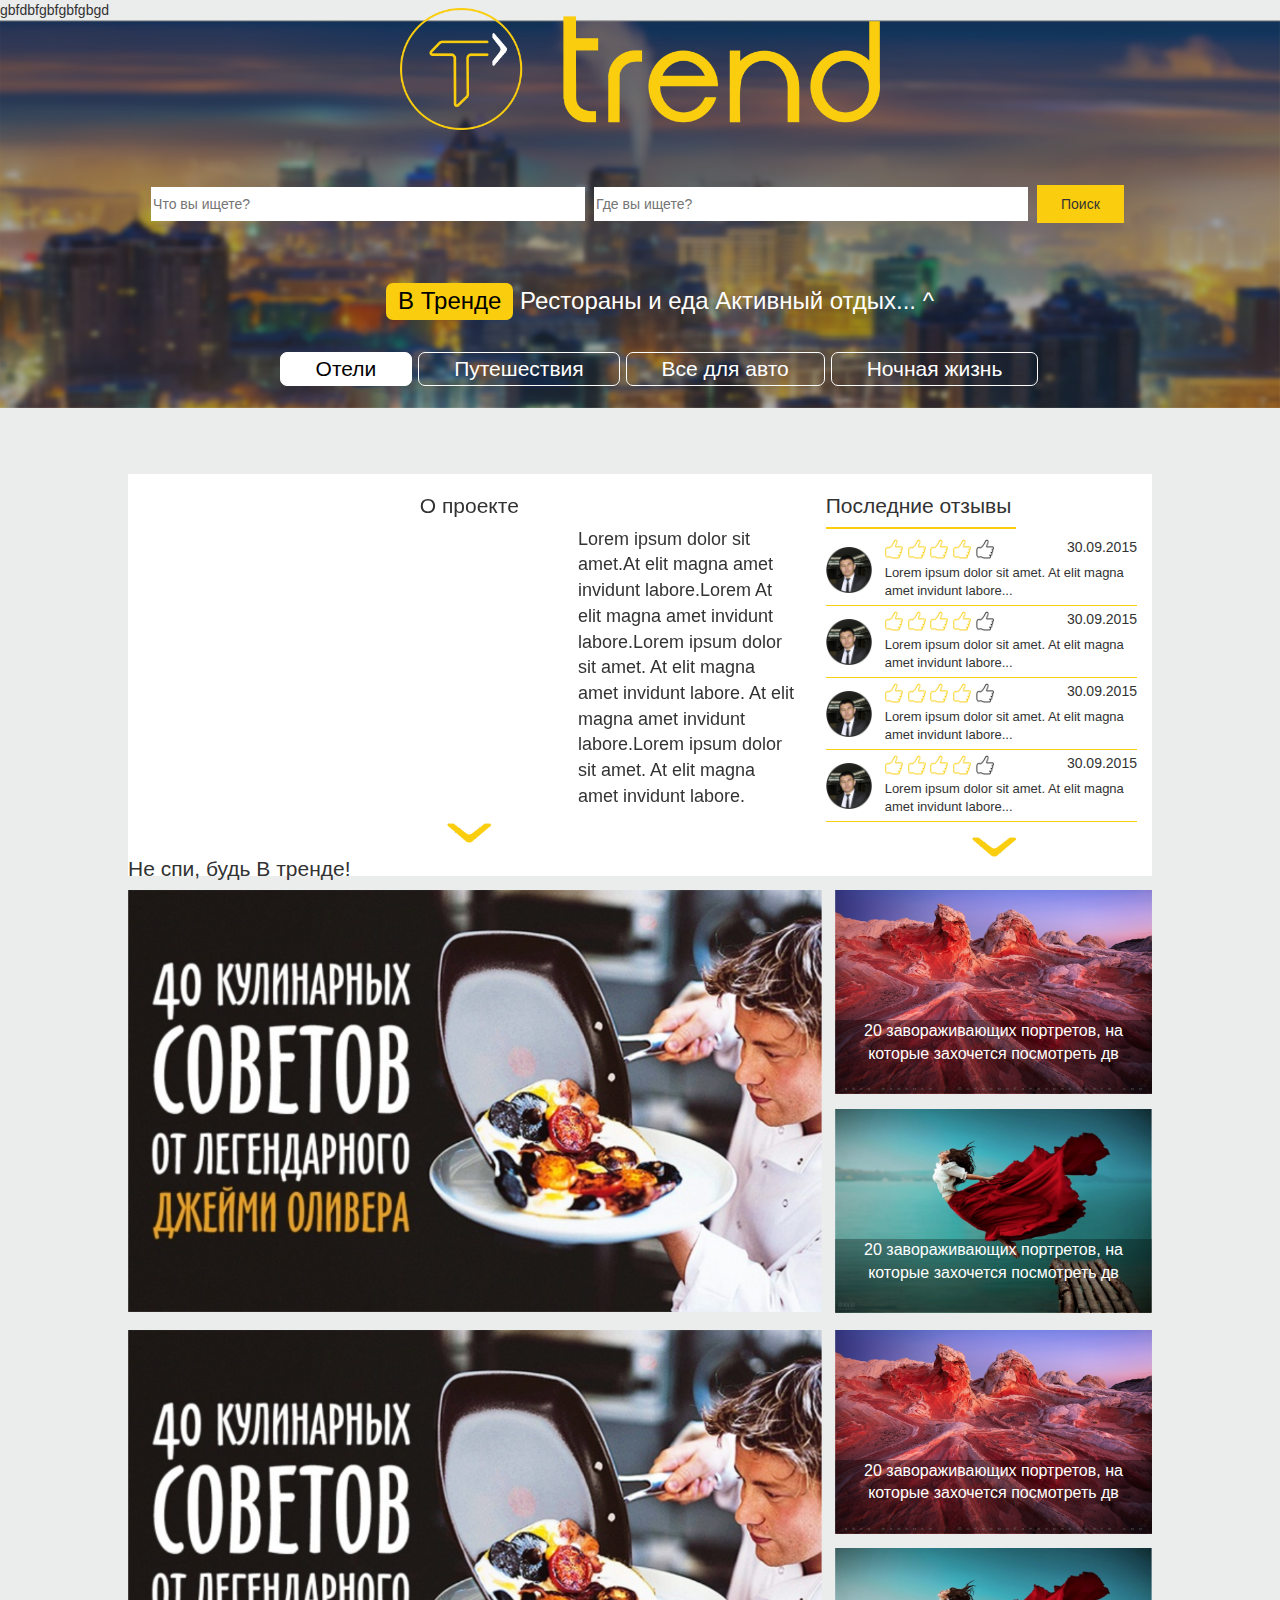
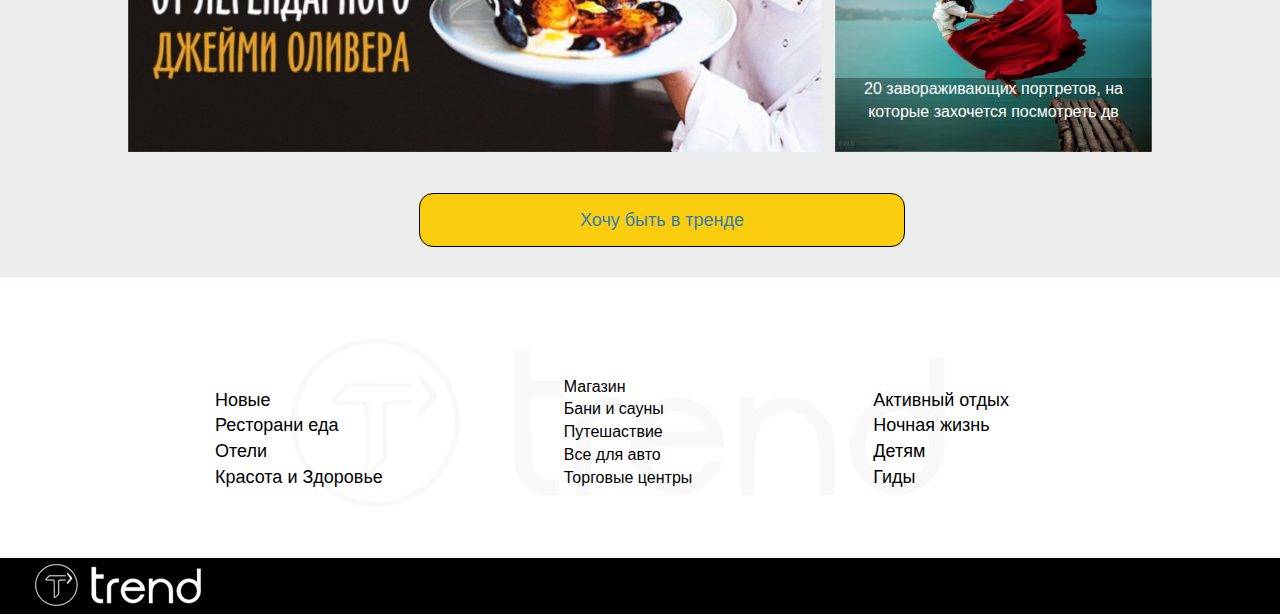
==== index.html @ f0052952 "commit" ====
<!DOCTYPE html>
<html lang="en">
<head>
    <meta charset="utf-8">
    <meta http-equiv="X-UA-Compatible" content="IE=edge">
    <meta name="viewport" content="width=device-width, initial-scale=1">
    <title>Trend.KZ</title>
    <!-- Bootstrap -->
    <link href="assets/css/bootstrap.min.css" rel="stylesheet">
    <link href="assets/css/bootstrap-theme.min.css" rel="stylesheet">
    <link href="assets/css/home.css" rel="stylesheet">
    <!--[if lt IE 9]>
    <script src="https://oss.maxcdn.com/html5shiv/3.7.2/html5shiv.min.js"></script>
    <script src="https://oss.maxcdn.com/respond/1.4.2/respond.min.js"></script>
    <![endif]-->

    gbfdbfgbfgbfgbgd
</head>
<body>
<header>
    <img src="assets/image/mainPic.png" class="backgrounImage">
    <div class="headContent">
        <img src="assets/image/main_logo.png" class="logo">
        <form>
            <input type="text" placeholder="Что вы ищете?">
            <input type="text" placeholder="Где вы ищете?">
            <input type="submit" value="Поиск">
        </form>
        <ul class="topOne">
            <li class="active"><a href=""> В Тренде</a></li>
            <li><a href=""> Рестораны и еда</a></li>
            <li><a href=""> Активный отдых...</a></li>
            <li><a href=""> ^</a></li>
        </ul>
        <ul class="topTwo">
            <li class="active"><a href="">Отели</a></li>
            <li><a href="">Путешествия</a></li>
            <li><a href="">Все для авто</a></li>
            <li><a href="">Ночная жизнь</a></li>
        </ul>
    </div>
</header>
<main>
    <div class="about row">
        <div class="col-md-8 aboutProekt">
        <h2>О проекте</h2>
        <div class="video"><iframe width="420" height="283" src="https://www.youtube.com/embed/H9YBXbiTwL0" frameborder="0" allowfullscreen></iframe></div>
        <p>Lorem ipsum dolor sit amet.At elit magna amet invidunt labore.Lorem  At elit magna amet invidunt labore.Lorem ipsum dolor sit amet. At elit magna amet invidunt labore. At elit magna amet invidunt labore.Lorem ipsum dolor sit amet. At elit magna amet invidunt labore.</p>
        <a href=""><img src="assets/image/more_link.png"></a>
    </div>
        <div class="col-md-4">
            <h2>Последние отзывы</h2>
            <div class="deliver"></div>
            <div class="review">
                <img src="assets/image/face_review.png" class="reviewFace">
                <ul>
                    <li><img src="assets/image/like_yellow.png"></li>
                    <li><img src="assets/image/like_yellow.png"></li>
                    <li><img src="assets/image/like_yellow.png"></li>
                    <li><img src="assets/image/like_yellow.png"></li>
                    <li><img src="assets/image/like.png"></li>
                </ul>
                <p class="date">30.09.2015</p>
                <p class="reviewText">Lorem ipsum dolor sit amet. At elit magna amet invidunt labore...</p>
            </div>
            <div class="review">
                <img src="assets/image/face_review.png" class="reviewFace">
                <ul>
                    <li><img src="assets/image/like_yellow.png"></li>
                    <li><img src="assets/image/like_yellow.png"></li>
                    <li><img src="assets/image/like_yellow.png"></li>
                    <li><img src="assets/image/like_yellow.png"></li>
                    <li><img src="assets/image/like.png"></li>
                </ul>
                <p class="date">30.09.2015</p>
                <p class="reviewText">Lorem ipsum dolor sit amet. At elit magna amet invidunt labore...</p>
            </div>
            <div class="review">
                <img src="assets/image/face_review.png" class="reviewFace">
                <ul>
                    <li><img src="assets/image/like_yellow.png"></li>
                    <li><img src="assets/image/like_yellow.png"></li>
                    <li><img src="assets/image/like_yellow.png"></li>
                    <li><img src="assets/image/like_yellow.png"></li>
                    <li><img src="assets/image/like.png"></li>
                </ul>
                <p class="date">30.09.2015</p>
                <p class="reviewText">Lorem ipsum dolor sit amet. At elit magna amet invidunt labore...</p>
            </div>
            <div class="review">
                <img src="assets/image/face_review.png" class="reviewFace">
                <ul>
                    <li><img src="assets/image/like_yellow.png"></li>
                    <li><img src="assets/image/like_yellow.png"></li>
                    <li><img src="assets/image/like_yellow.png"></li>
                    <li><img src="assets/image/like_yellow.png"></li>
                    <li><img src="assets/image/like.png"></li>
                </ul>
                <p class="date">30.09.2015</p>
                <p class="reviewText">Lorem ipsum dolor sit amet. At elit magna amet invidunt labore...</p>
            </div>
            <a href=""><img src="assets/image/more_link.png" class="reviewLink"></a>
        </div>

        <div class="news">
            <h2>Не спи, будь В тренде!</h2>
            <div class="group">
                <img src="assets/image/background_top1.png" class="group1">
                <div class="group2">
                    <img src="assets/image/background_top2.png">
                    <div class="newsDescription"><p>20 завораживающих портретов, на которые захочется посмотреть дв</p></div>
                </div>

                <div class="group3">
                    <img src="assets/image/background_top3.png">
                    <div class="newsDescription"><p>20 завораживающих портретов, на которые захочется посмотреть дв</p></div>
                </div>
            </div>
            <div class="group" id="news2">
                <img src="assets/image/background_top1.png" class="group1">
                <div class="group2">
                    <img src="assets/image/background_top2.png">
                    <div class="newsDescription"><p>20 завораживающих портретов, на которые захочется посмотреть дв</p></div>
                </div>

                <div class="group3">
                    <img src="assets/image/background_top3.png">
                    <div class="newsDescription"><p>20 завораживающих портретов, на которые захочется посмотреть дв</p></div>
                </div>
            </div>
        </div>
        <a href="" class="will">Хочу быть в тренде</a>
    </div>
    <div style="clear: both"></div>
    <div class="menus">
        <div class="inMenus">
            <ul>
                <li><a href="">Новые</a></li>
                <li><a href="">Ресторани еда</a></li>
                <li><a href="">Отели</a></li>
                <li><a href="">Красота и Здоровье</a></li>
            </ul>
            <ul class="center">
                <li><a href="">Магазин</a></li>
                <li><a href="">Бани и сауны</a></li>
                <li><a href="">Путешаствие</a></li>
                <li><a href="">Все для авто</a></li>
                <li><a href="">Торговые центры</a></li>
            </ul>
            <ul>
                <li><a href="">Активный отдых</a></li>
                <li><a href="">Ночная жизнь</a></li>
                <li><a href="">Детям</a></li>
                <li><a href="">Гиды</a></li>
            </ul>
        </div>
    </div>
</main>
<footer>
    <img src="assets/image/footerMiniLogo.png">
</footer>

<!--scripts-->
<script src="/assets/js/jquery.min.js"></script>
<script src="/assets/js/bootstrap.min.js"></script>
<script src="/assets/js/respond.js"></script>
</body>
</html>
---- assets/css/home.css ----
body{
    background: #ebecec;
}
ul{
    list-style: none;
}
.backgrounImage{
    width: 100%;
    max-height: 494px;
}
.headContent{
    margin: 0 auto;
    width: 978px;
    margin-top: -400px;
    text-align: center;
}
.logo{
    width: 480px;
    margin-bottom: 55px;
}
input[type="text"]{
    line-height: normal;
    width: 434px;
    height: 34px;
    border: none;
    margin-right: 5px;
}
.topOne li,.topTwo li {
    display: inline-block;
}
.topOne li a,.topTwo li a{
    color: #fff;
}
.topOne .active a,.topTwo .active a{
    color: #000;
}
.topOne{
    margin-top: 60px;
    font-size: 24px;
}
.topTwo{
    margin-top: 32px;
}
.topOne .active{
    background-color: #face0e;
    padding: 1px 12px;
    border-radius: 7px;
}
.topTwo li{
    font-size: 21px;
    border: 1px solid #fff;
    border-radius: 7px;
    padding: 1px 35px;
    margin-right: 2px;
}
.topTwo .active{
    background: #fff;
}
.about{
    width: 1024px;
    margin: 88px auto;
    background: #fff;
    height: 402px;
}
.video{
    float: left;
    margin-right: 15px;
}
.aboutProekt{
    font-size: 18px;
    text-align: center;
}
.aboutProekt p{
    text-align: left;
}
.about h2{
    font-size: 21px;
}
.deliver {
    height: 2px;
    width: 190px;
    margin-bottom: 5px;
    background: #face0e;
}
.review{
    height: 72px;
    border-bottom: 1px solid #FACE0E;
}
.review ul{
    display: inline-block;
    margin-top: 4px;
    margin-left: -28px;
    float: left;
}
.reviewFace {
    width: 46px;
    height: 46px;
    float: left;
    margin-top: 13px;
}
.review ul li{
    display: inline-block;
    margin-left: 1px;
}
.review ul li img{
    width: 18px;
    height: 20px;
}
.review .date{
    float: right;
    margin-top: 3px;
}
.reviewText{
    display: inline-block;
    font-size: 13px;
    margin-left: 59px;
    position: relative;
    top: -29px;
}
.reviewLink{
    margin-left: 146px;
    margin-top: 15px;
}
.group{
    margin-bottom: 13px;
}
.group1{
    width: 694px;
    height: 422px;
    float: left;
    margin-right: 13px;
}
.group2{
    margin-bottom: 13px;
}
.group2 img, .group3 img{
    height: 204px;
    width: 100%;
}
.group2, .group3{
    height: 204px;
    width: 317px;
}
.group2, .group3{
    display: inline-block;
}
.group3{
    position: relative;
    top: -29px;
}
.newsDescription{
    width: 317px;
    display: inline-block;
    background-color: rgba(0, 0, 0, 0.3);
    position: relative;
    top: -74px;
    color: #fff;
    text-align: center;
    font-size: 16px;
    height: 73px;
}
#news2{
    margin-top: -69px;
}
.will {
    background-color: #face0e;
    padding: 16px 160px;
    border-radius: 14px;
    border: 1px solid #000;
    margin-left: 291px;
    font-size: 18px;
}
.menus{
    width: 100%;
    margin-top: 125px;
    background: #fff;
    height: 281px;
    display: block;
    padding-top: 5px;
}
.inMenus{
    width: 1024px;
    margin: 56px auto;
    font-size: 18px;
    padding-left: 47px;
    background-image: url("../image/footerLogo.png");
    height: 171px;
    background-repeat: no-repeat;
    background-position: 44% 8%;
    padding-top: 38px;
}
.news{
    margin-bottom: -30px;
}
.inMenus ul{
    display: inline-block;
    margin-right: 136px;
}
.inMenus ul li a{
    color: #000;
}
.inMenus ul .icon{
    background-image: url("../image/category_2.png");
    width: 20px;
    height: 20px;
}
.inMenus .center{
    font-size: 16px;
}
footer{
    height: 56px;
    background-color: #000;
    width: 100%;
}
input[type="submit"] {
    line-height: normal;
    height: 38px;
    width: 87px;
    border: none;
    margin-right: 5px;
    background-color: #FACE0E;
}
footer img{
    margin-top: 6px;
    margin-left: 35px;
}
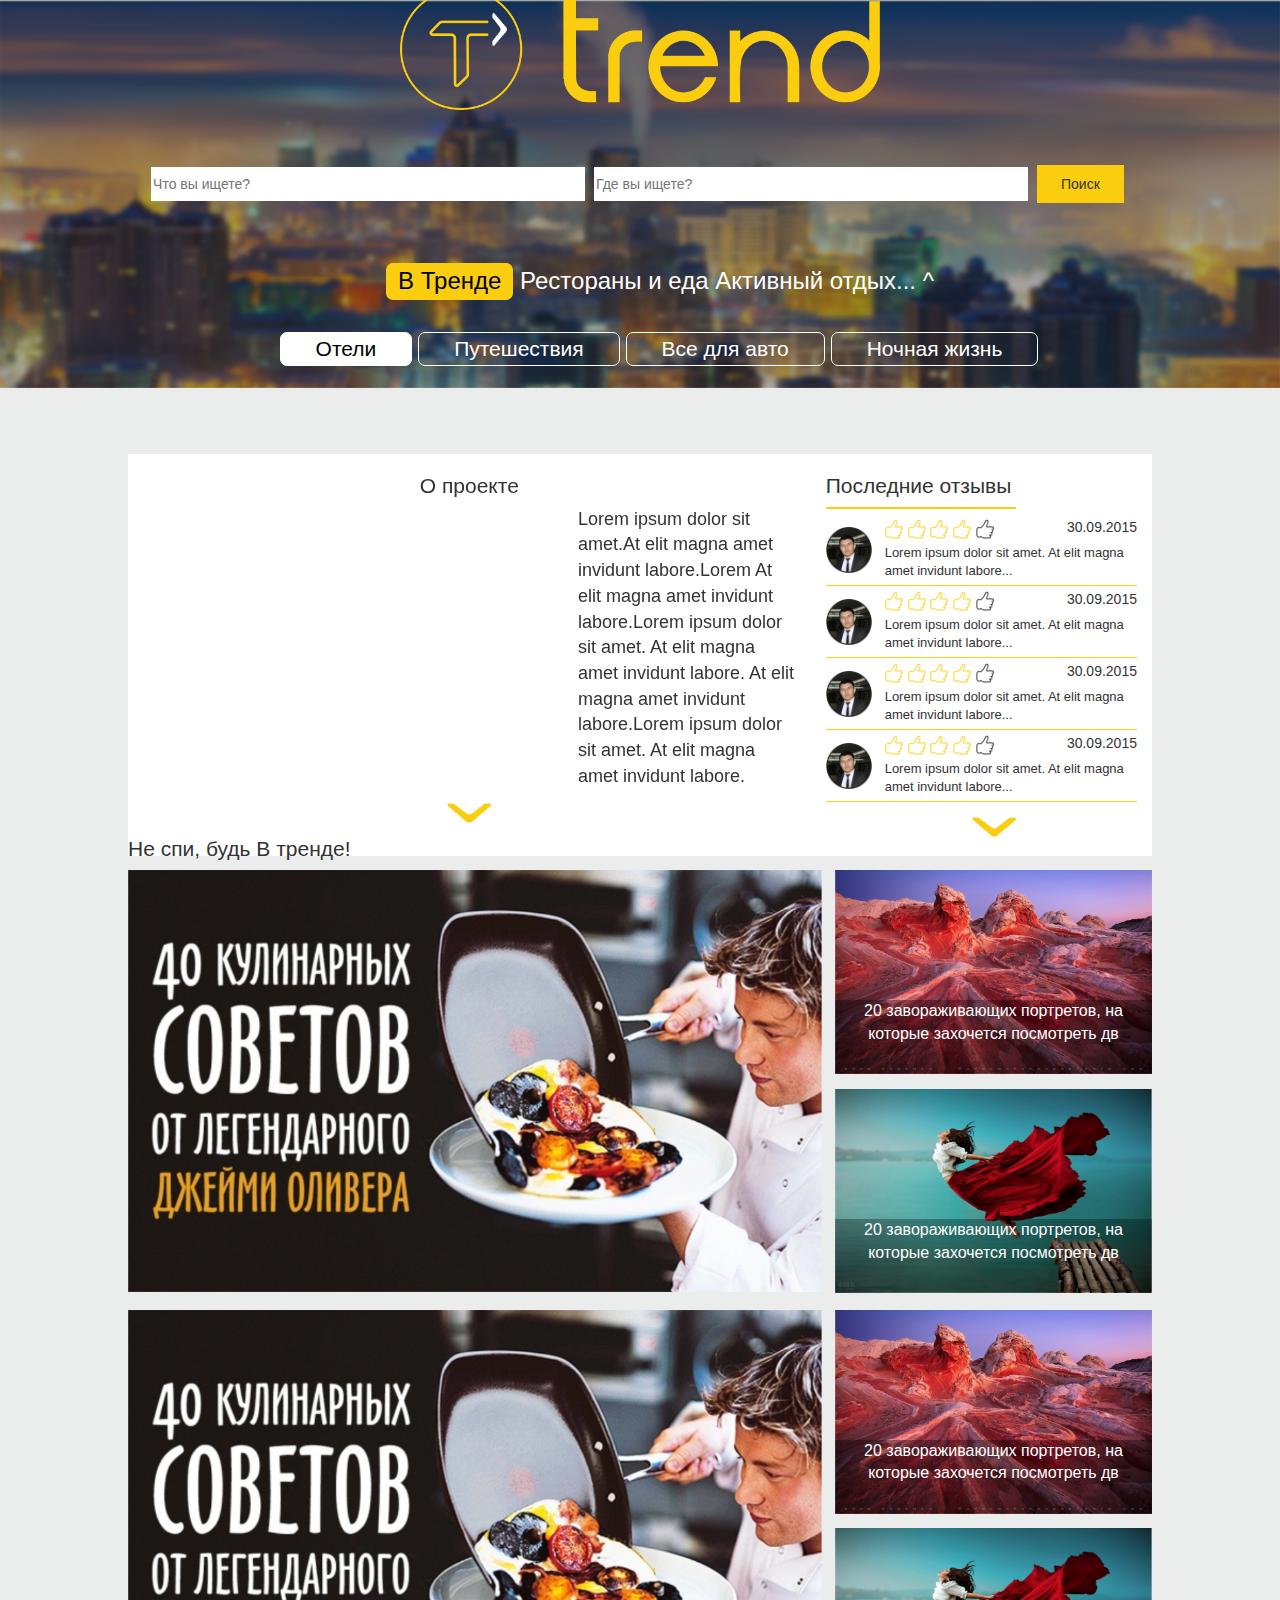
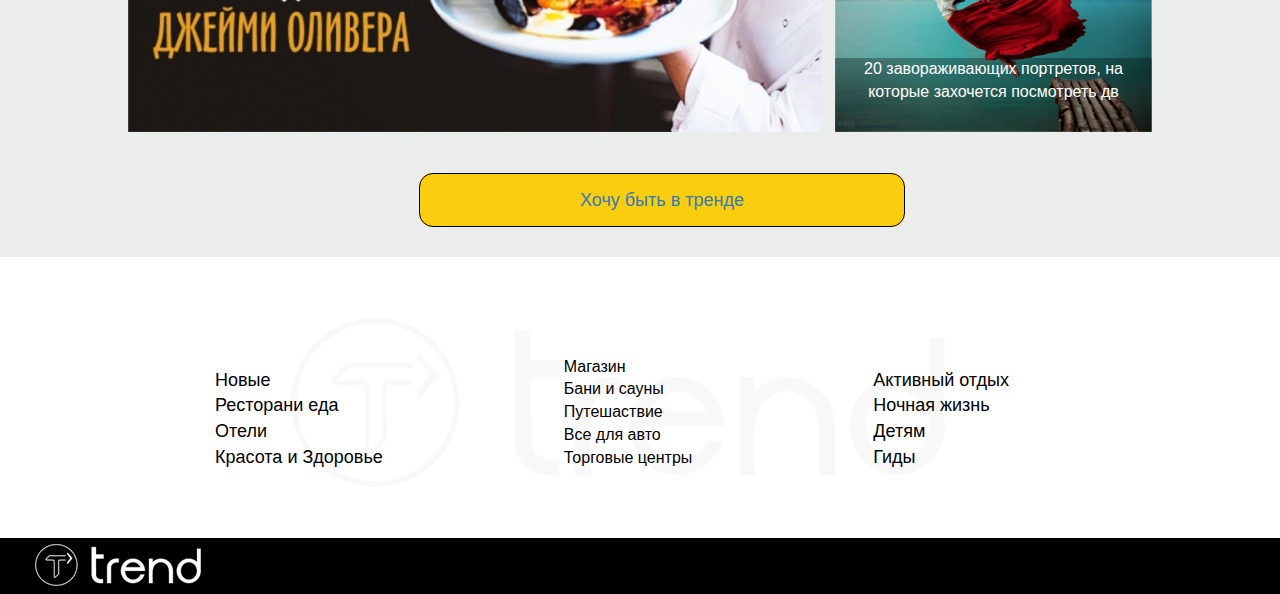
==== commit 7adc2d55: "index.php - new" ====
--- a/index.html
+++ b/index.html
@@ -13,8 +13,6 @@
     <script src="https://oss.maxcdn.com/html5shiv/3.7.2/html5shiv.min.js"></script>
     <script src="https://oss.maxcdn.com/respond/1.4.2/respond.min.js"></script>
     <![endif]-->
-
-    gbfdbfgbfgbfgbgd
 </head>
 <body>
 <header>
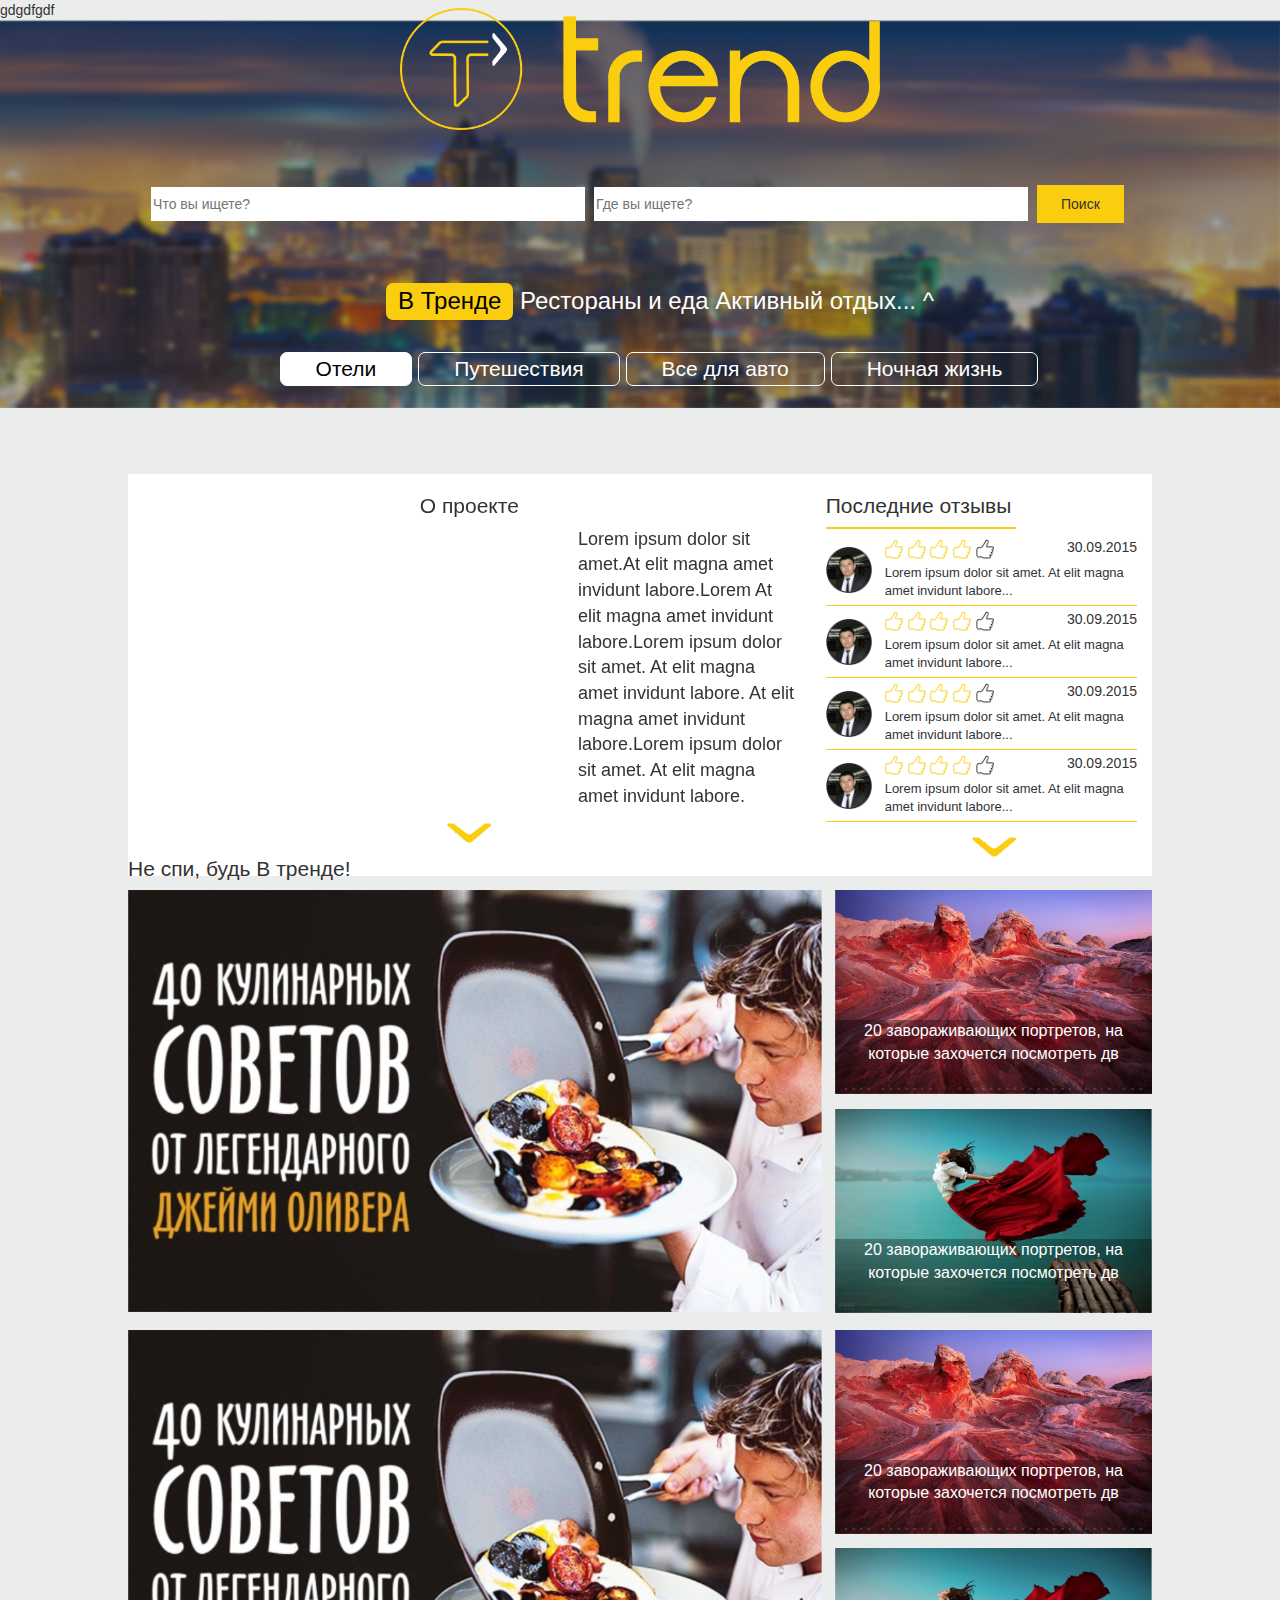
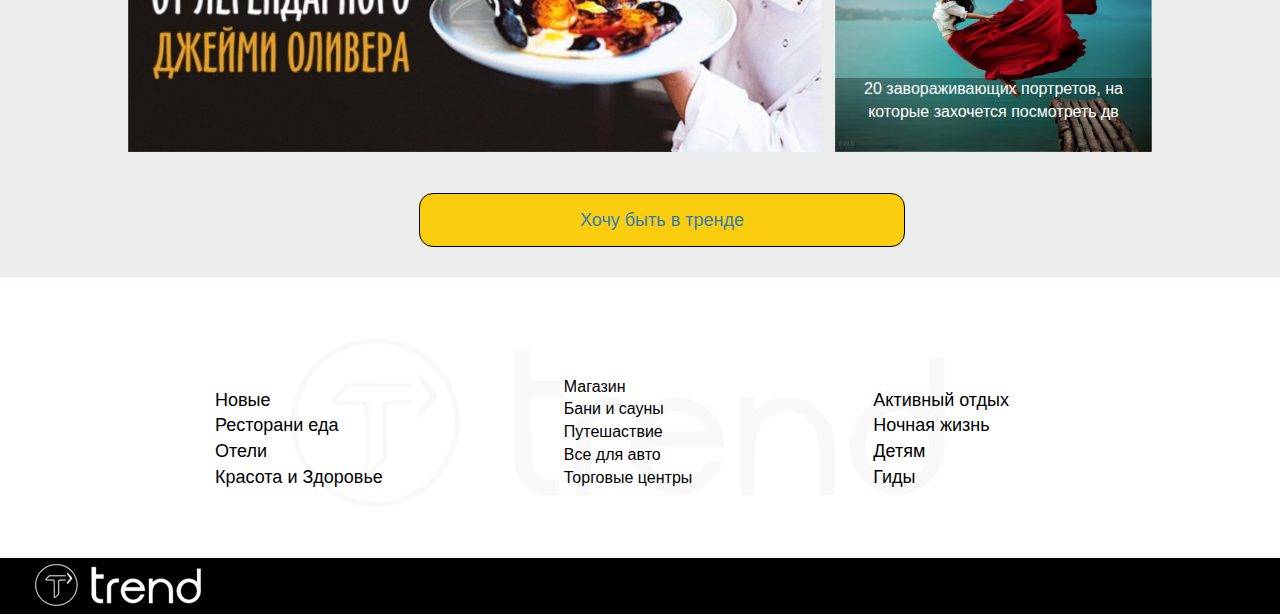
==== commit d5332b8c: "maqsati" ====
--- a/index.html
+++ b/index.html
@@ -13,6 +13,7 @@
     <script src="https://oss.maxcdn.com/html5shiv/3.7.2/html5shiv.min.js"></script>
     <script src="https://oss.maxcdn.com/respond/1.4.2/respond.min.js"></script>
     <![endif]-->
+    gdgdfgdf
 </head>
 <body>
 <header>
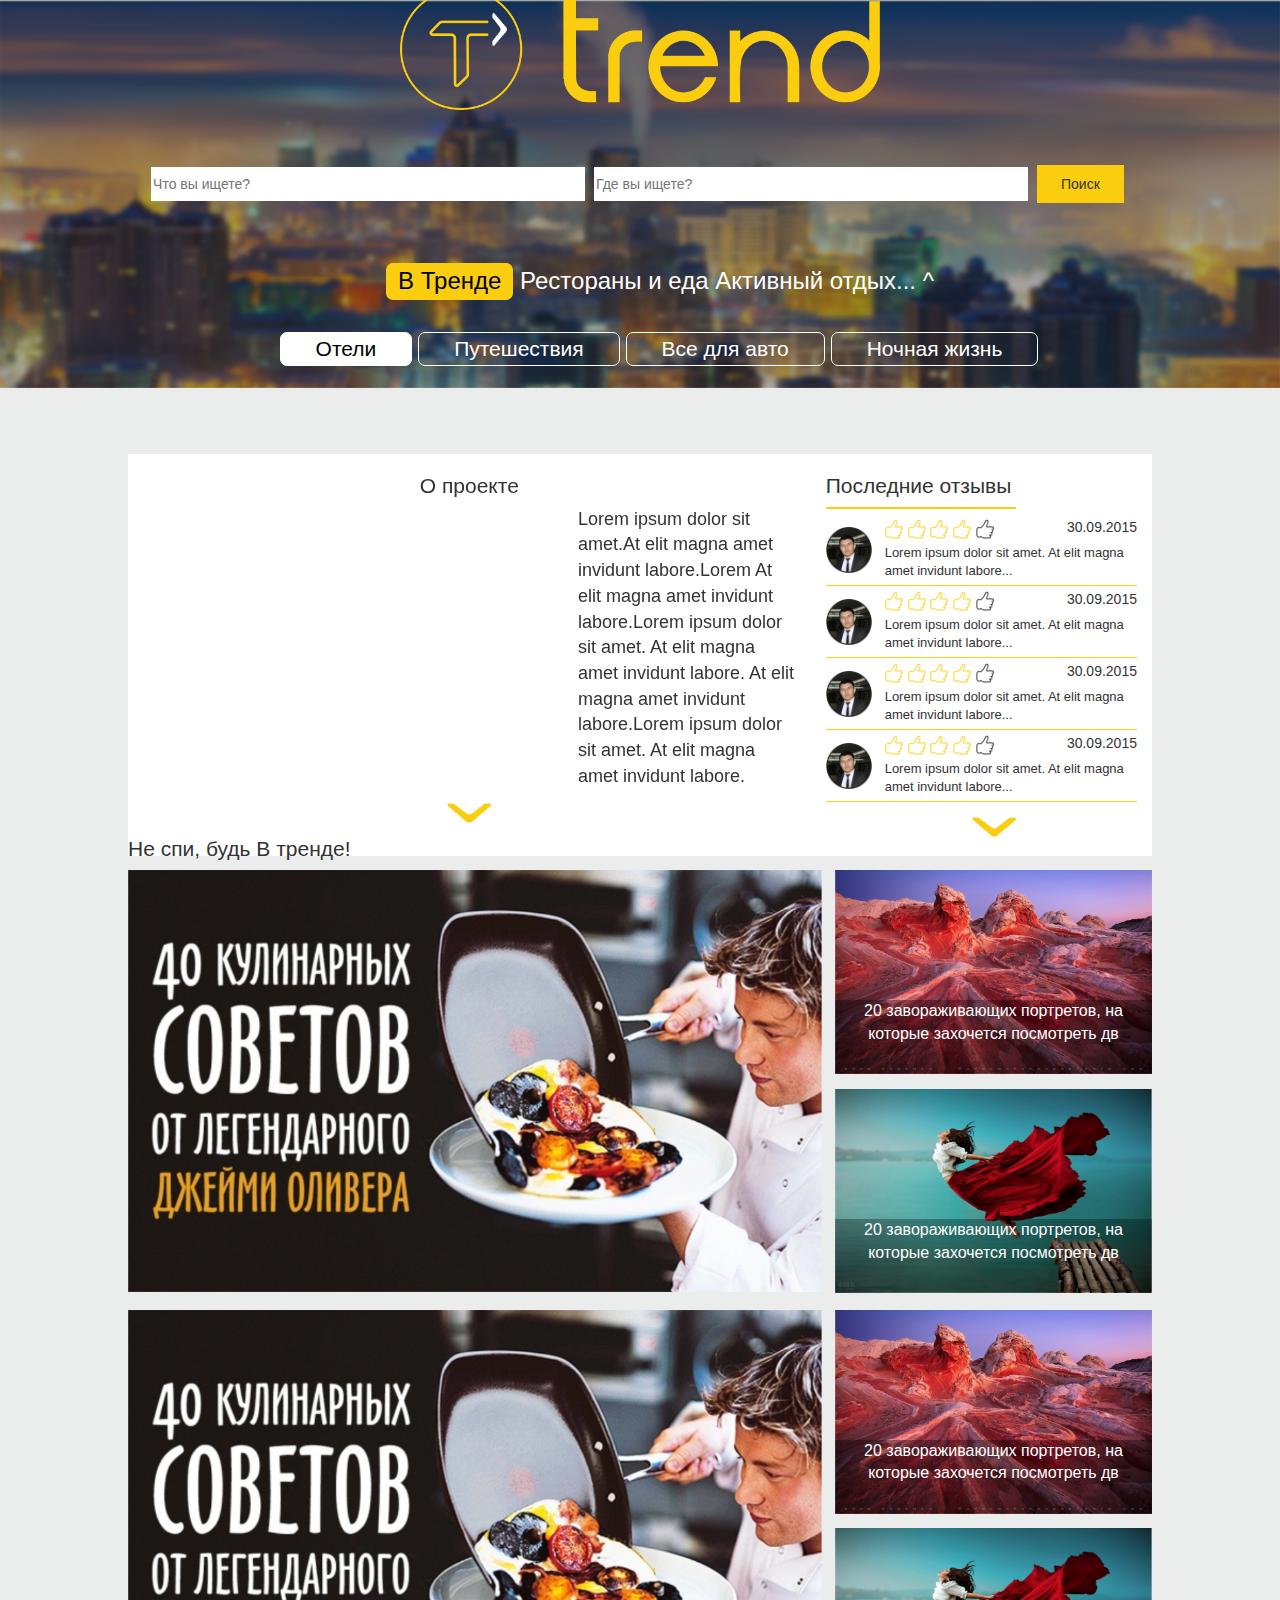
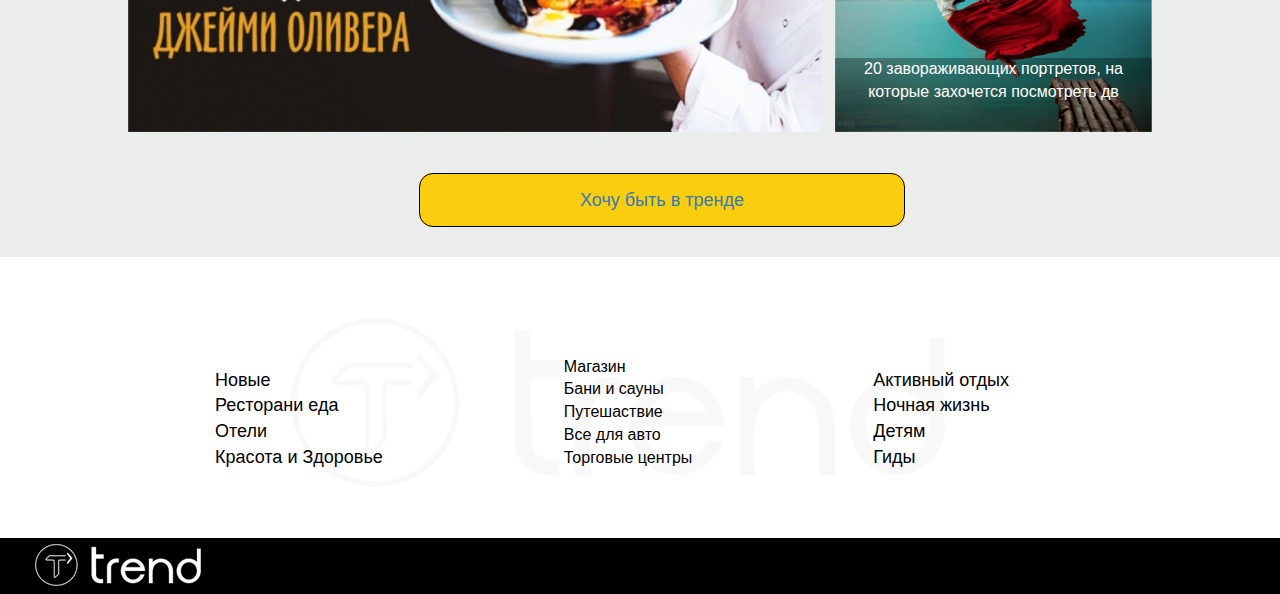
==== commit 598fa6ed: "commit with notepad" ====
--- a/index.html
+++ b/index.html
@@ -13,7 +13,6 @@
     <script src="https://oss.maxcdn.com/html5shiv/3.7.2/html5shiv.min.js"></script>
     <script src="https://oss.maxcdn.com/respond/1.4.2/respond.min.js"></script>
     <![endif]-->
-    gdgdfgdf
 </head>
 <body>
 <header>
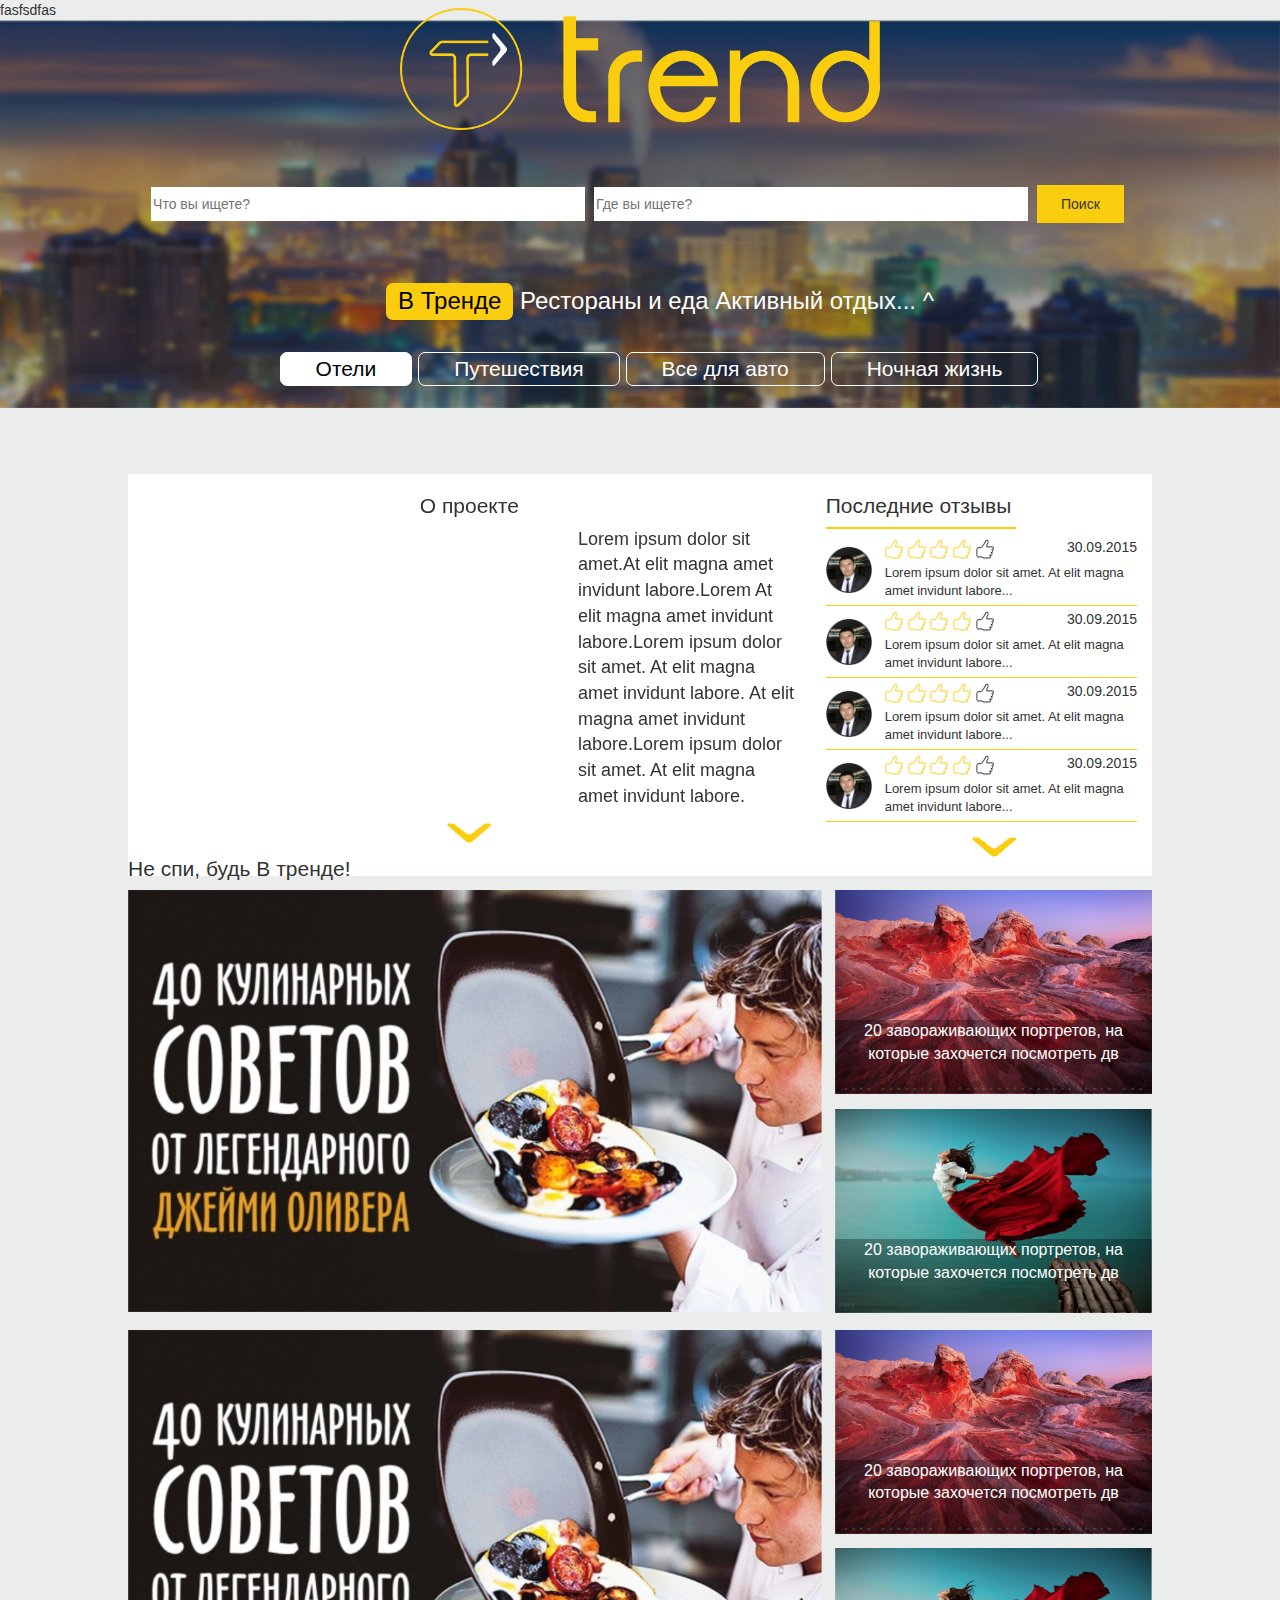
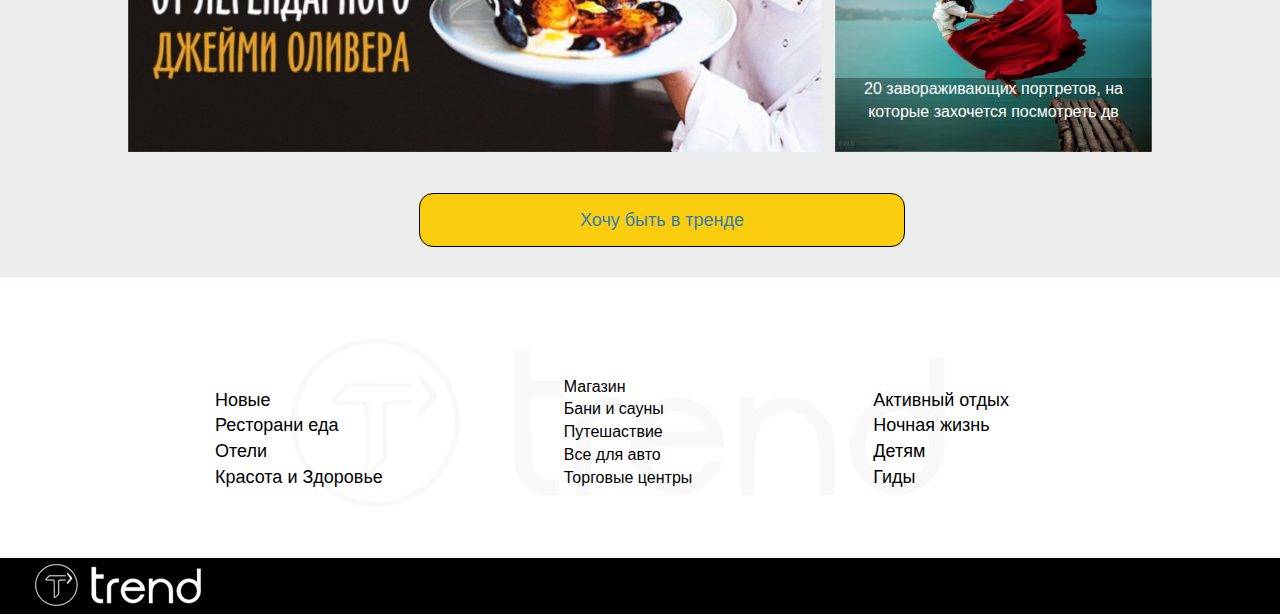
==== commit 2ea9b8e0: "new_f" ====
--- a/index.html
+++ b/index.html
@@ -13,6 +13,7 @@
     <script src="https://oss.maxcdn.com/html5shiv/3.7.2/html5shiv.min.js"></script>
     <script src="https://oss.maxcdn.com/respond/1.4.2/respond.min.js"></script>
     <![endif]-->
+    fasfsdfas
 </head>
 <body>
 <header>
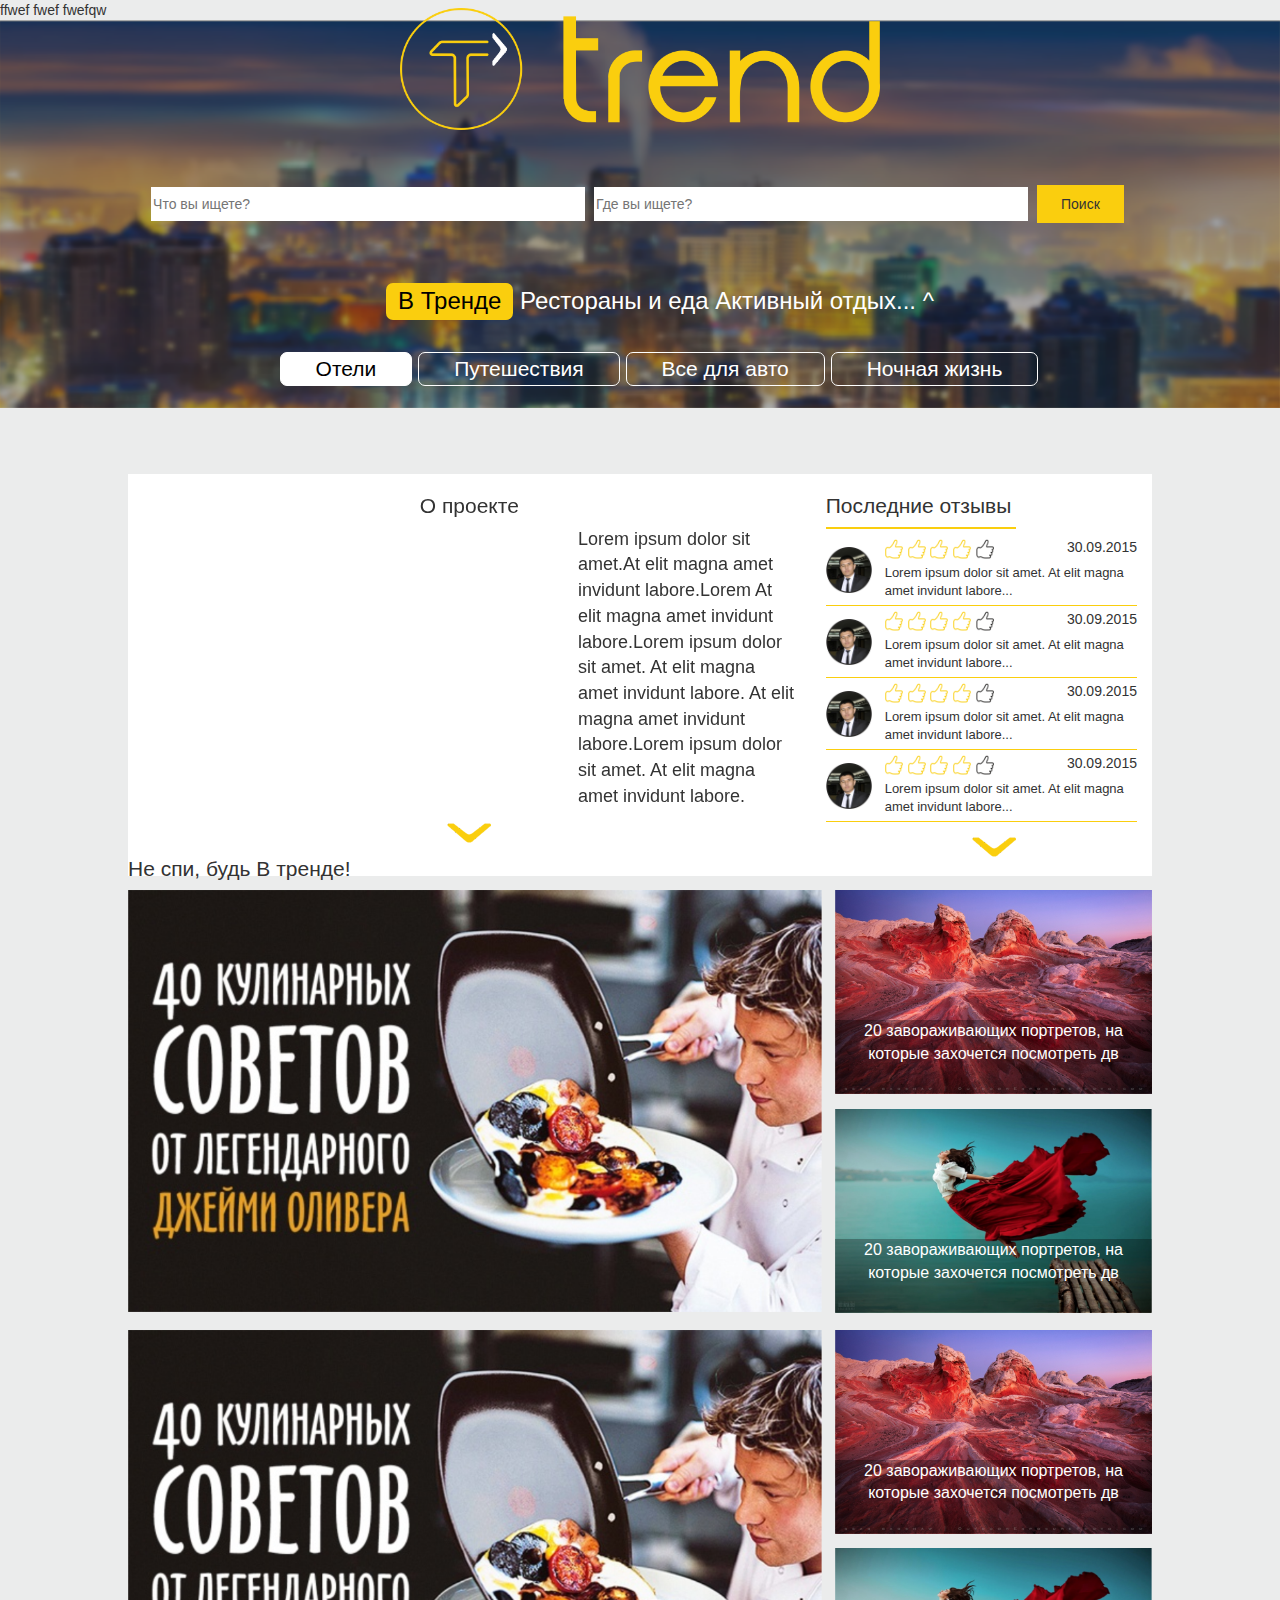
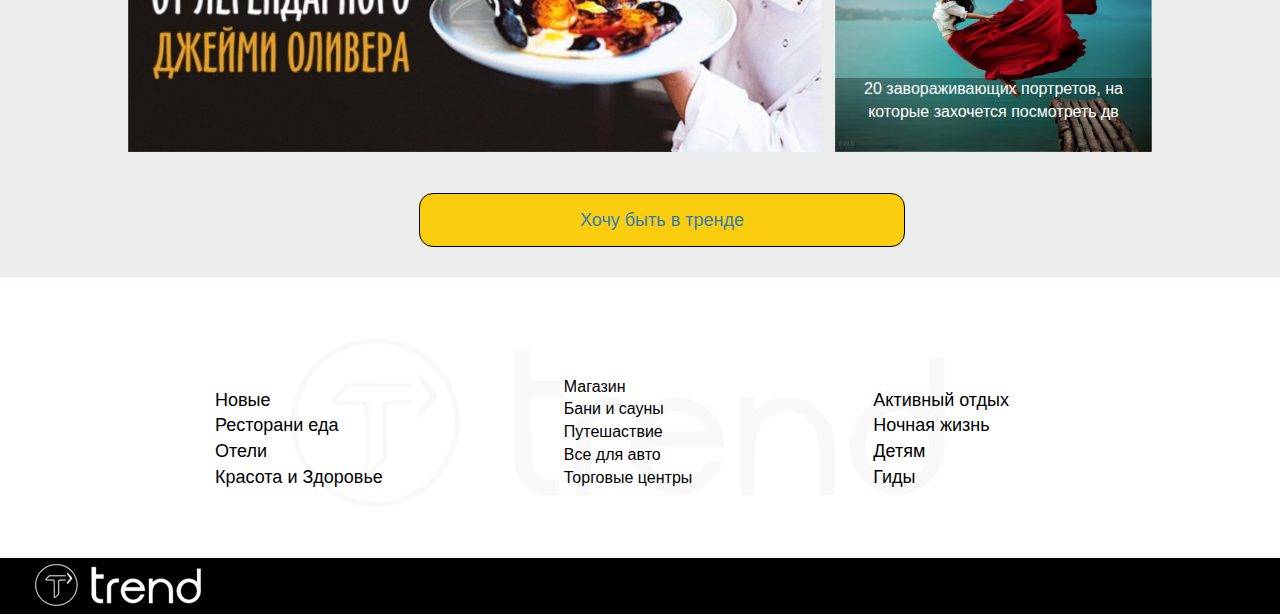
==== commit 0e2919a3: "master" ====
--- a/index.html
+++ b/index.html
@@ -13,7 +13,7 @@
     <script src="https://oss.maxcdn.com/html5shiv/3.7.2/html5shiv.min.js"></script>
     <script src="https://oss.maxcdn.com/respond/1.4.2/respond.min.js"></script>
     <![endif]-->
-    fasfsdfas
+    ffwef fwef fwefqw 
 </head>
 <body>
 <header>
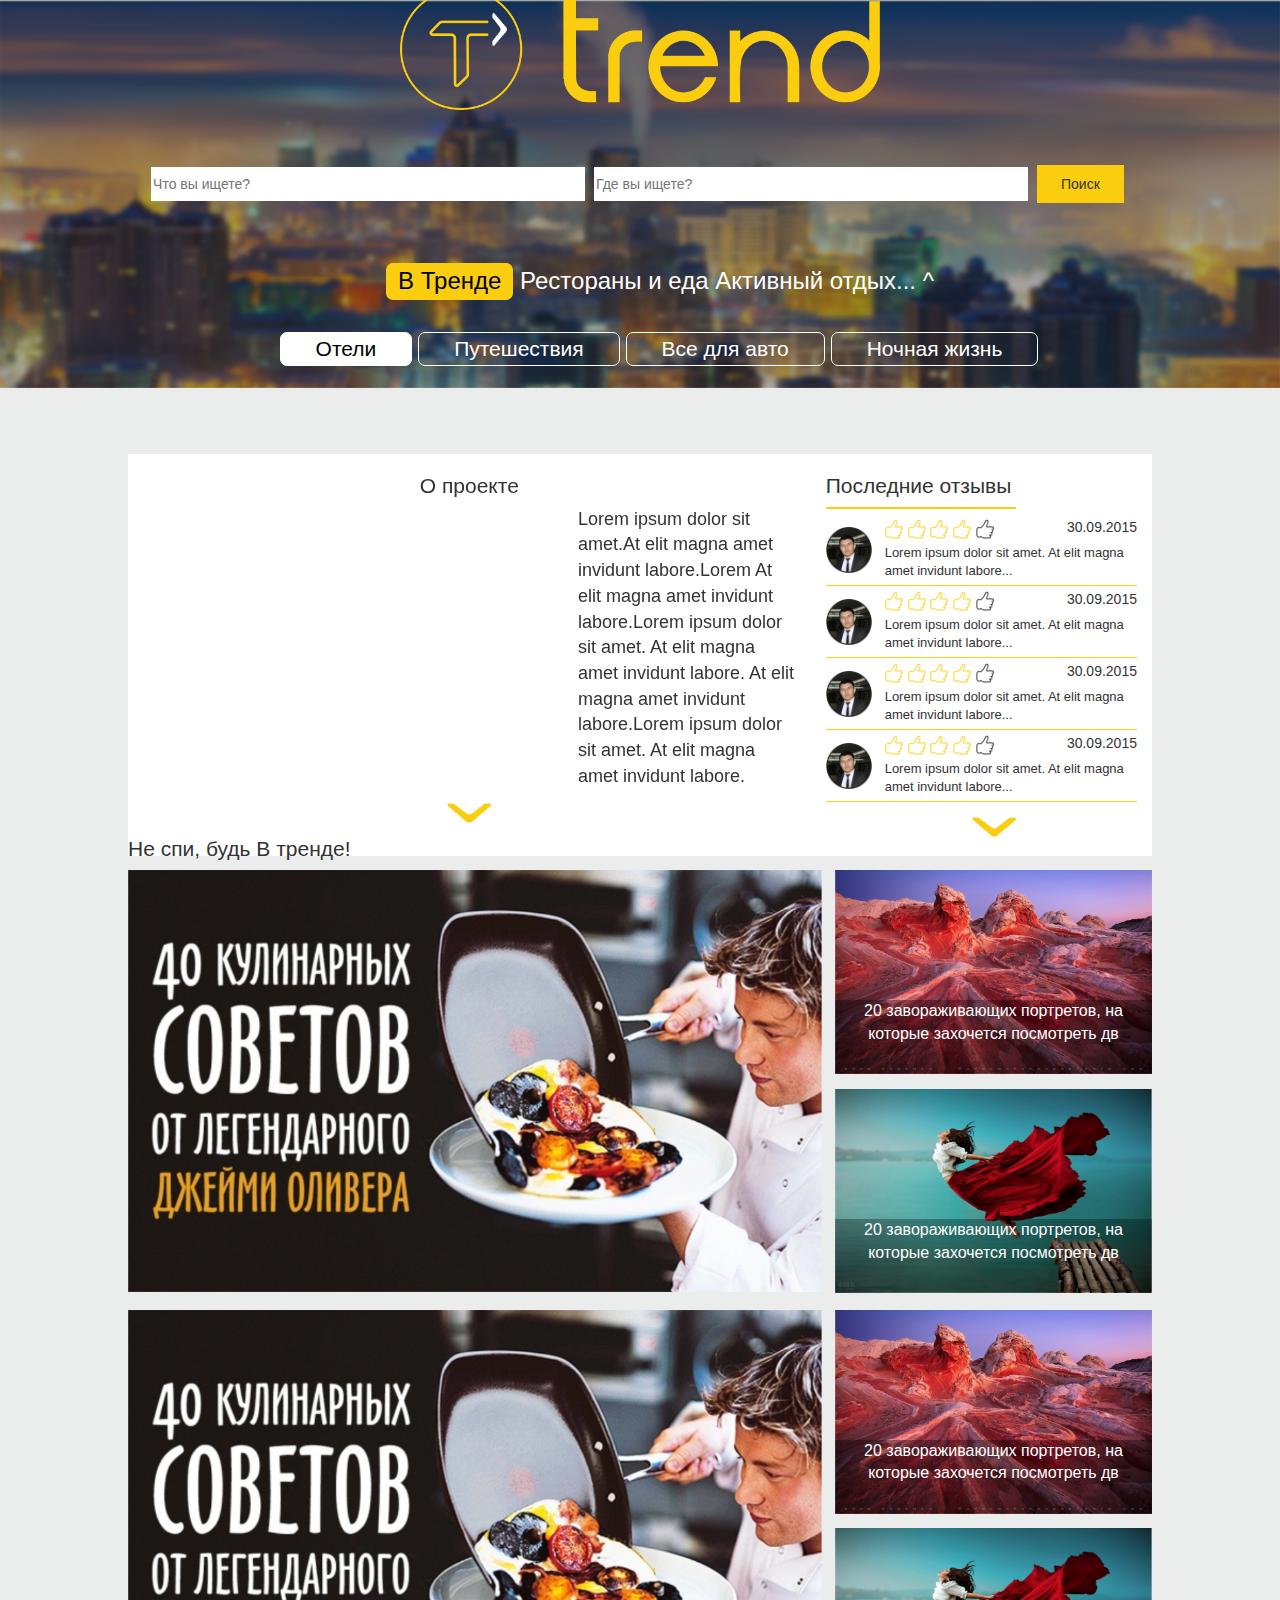
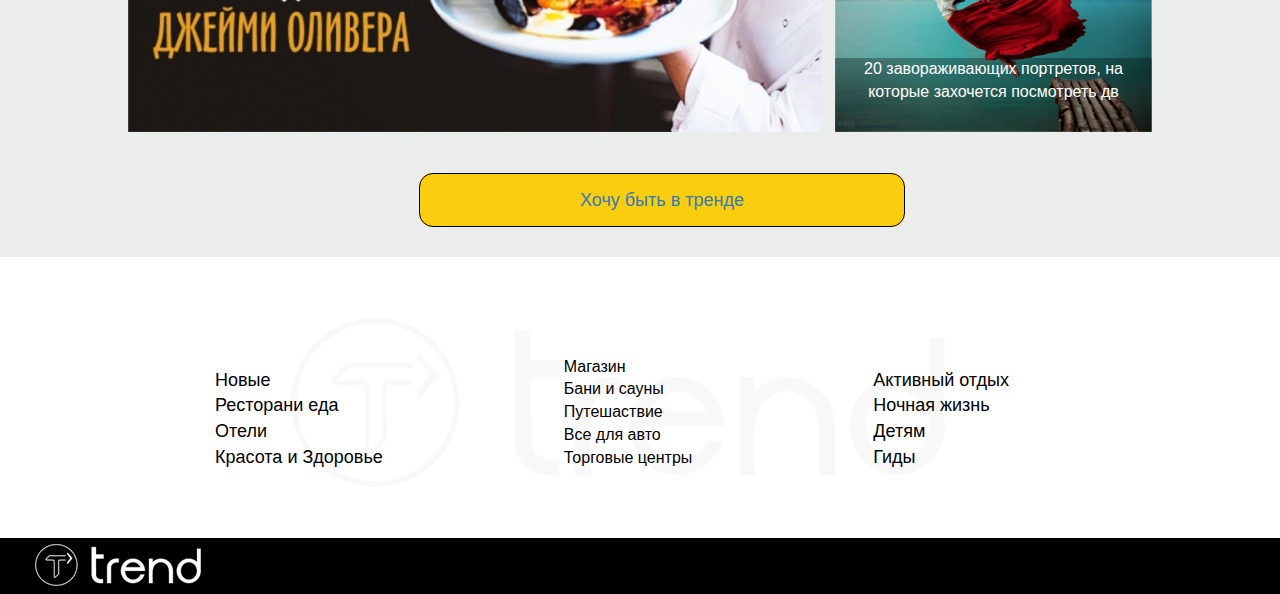
==== commit d0241d87: "merge" ====
--- a/index.html
+++ b/index.html
@@ -13,7 +13,6 @@
     <script src="https://oss.maxcdn.com/html5shiv/3.7.2/html5shiv.min.js"></script>
     <script src="https://oss.maxcdn.com/respond/1.4.2/respond.min.js"></script>
     <![endif]-->
-    ffwef fwef fwefqw 
 </head>
 <body>
 <header>
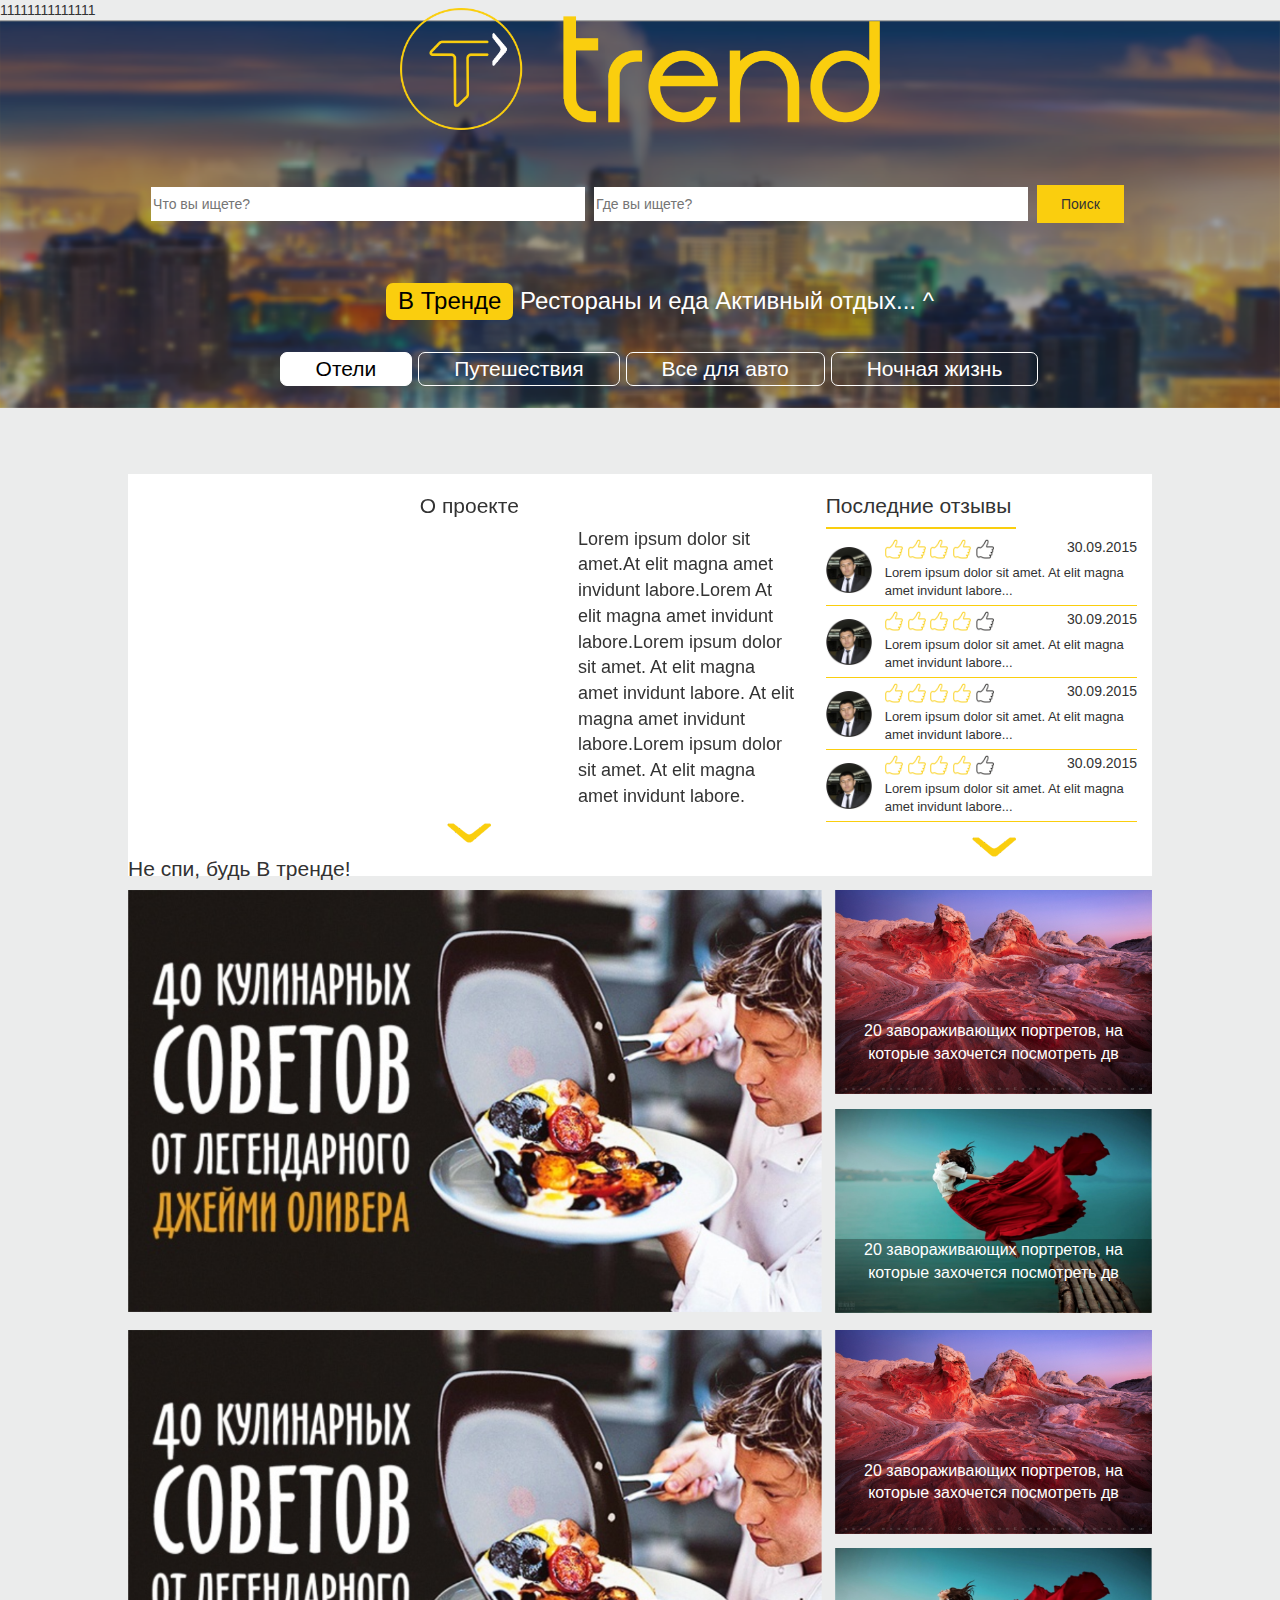
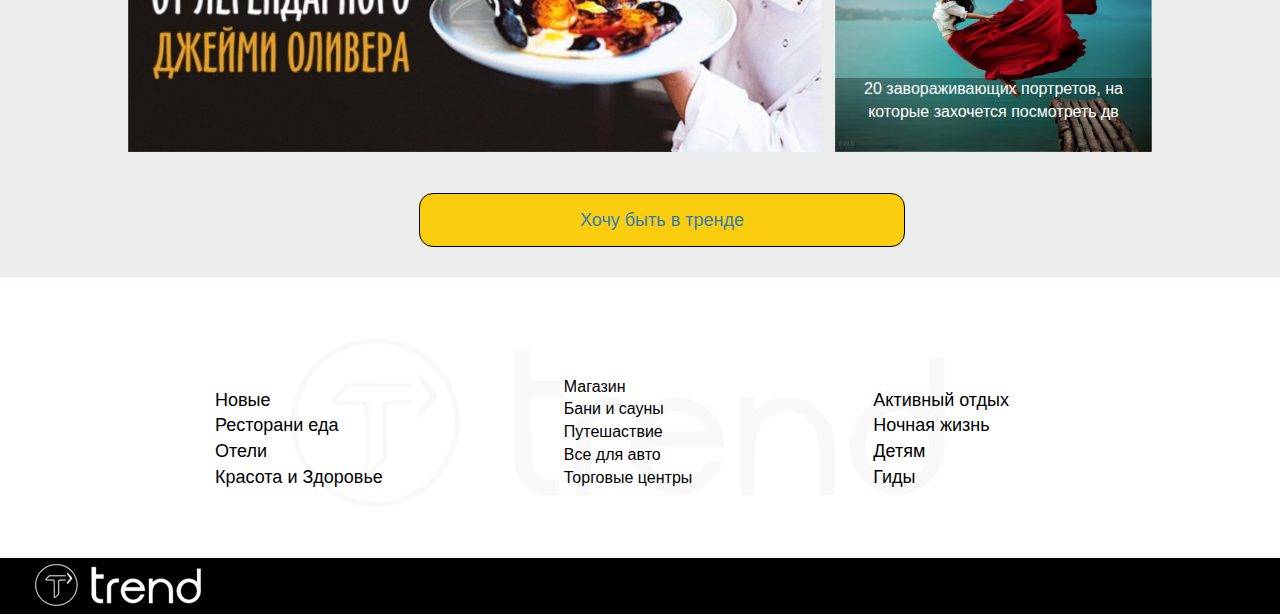
==== commit 779ac6e7: "github" ====
--- a/index.html
+++ b/index.html
@@ -13,6 +13,7 @@
     <script src="https://oss.maxcdn.com/html5shiv/3.7.2/html5shiv.min.js"></script>
     <script src="https://oss.maxcdn.com/respond/1.4.2/respond.min.js"></script>
     <![endif]-->
+    11111111111111
 </head>
 <body>
 <header>
